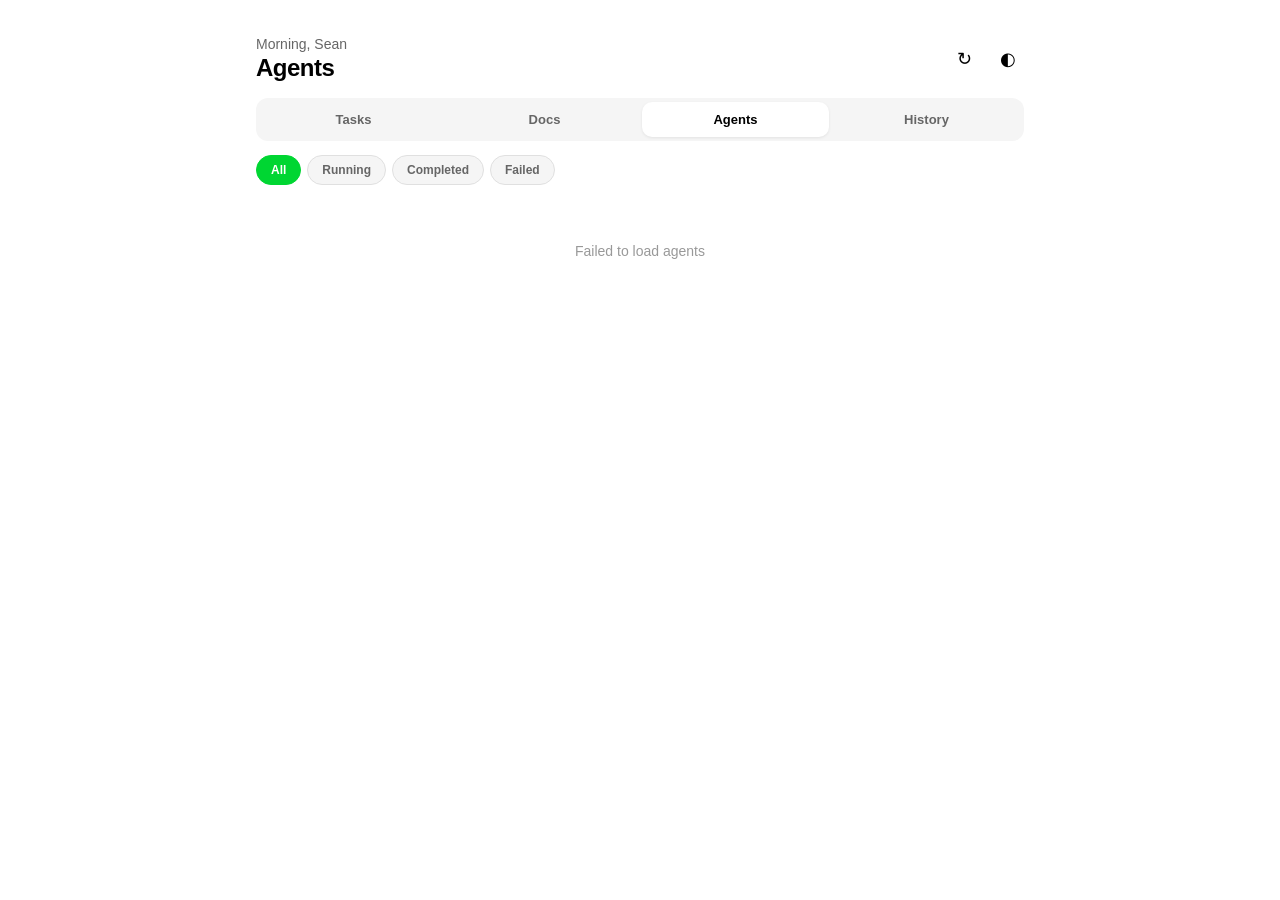
==== agents.html @ 4fce6a40 "Dashboard rebuild: frosted glass, segmented pill progress bars, stepper detail modal, pill filters, " ====
<!DOCTYPE html>
<html lang="en">
<head>
<meta charset="UTF-8">
<meta name="viewport" content="width=device-width,initial-scale=1,maximum-scale=1,user-scalable=no">
<title>Agents</title>
<link rel="stylesheet" href="styles.css">
<link rel="manifest" href="manifest.json">
<meta name="theme-color" content="#00D632">
<script>(function(){var t=localStorage.getItem('theme');if(t==='dark'||(!t&&matchMedia('(prefers-color-scheme:dark)').matches))document.documentElement.classList.add('dark')})()</script>
</head>
<body>
<div class="container">
  <header>
    <div>
      <div id="greeting" style="font-size:14px;color:var(--text2);font-weight:500;margin-bottom:2px"></div>
      <h1 style="margin:0">Agents</h1>
    </div>
    <div class="header-actions">
      <button class="icon-btn" onclick="loadAgents()" title="Refresh">&#x21BB;</button>
      <button class="icon-btn" onclick="toggleTheme()" title="Toggle theme">&#x25D0;</button>
    </div>
  </header>

  <div class="tabs" style="margin-bottom:12px">
    <button class="tab" data-page="index.html" onclick="window.location.href='index.html'">Tasks</button>
    <button class="tab" data-page="documents.html" onclick="window.location.href='documents.html'">Docs</button>
    <button class="tab" data-page="agents.html" onclick="window.location.href='agents.html'">Agents</button>
    <button class="tab" data-page="history.html" onclick="window.location.href='history.html'">History</button>
  </div>

  <div id="summary" class="summary"></div>

  <div class="filters" id="statusFilters">
    <button class="fpill active" data-status="">All</button>
    <button class="fpill" data-status="running">Running</button>
    <button class="fpill" data-status="completed">Completed</button>
    <button class="fpill" data-status="failed">Failed</button>
  </div>

  <div id="agentList"></div>
</div>

<!-- Detail overlay -->
<div class="detail-overlay" id="detailOverlay" onclick="if(event.target===this)closeDetail()">
  <div class="detail-card" id="detailCard"></div>
</div>

<script src="common.js"></script>
<script>
var agents=[];
var statusFilter='';

// Init
updateGreeting('greeting');

document.getElementById('statusFilters').addEventListener('click',function(e){
  var btn=e.target.closest('.fpill');if(!btn)return;
  document.querySelectorAll('#statusFilters .fpill').forEach(function(b){b.classList.remove('active')});
  btn.classList.add('active');
  statusFilter=btn.dataset.status;
  renderAgents();
});

async function loadAgents(){
  try{
    var r=await fetch(API+'/api/agents');
    agents=await r.json();
    renderAgents();
  }catch(e){
    document.getElementById('agentList').innerHTML='<div class="empty">Failed to load agents</div>';
  }
}

function renderAgents(){
  var filtered=statusFilter?agents.filter(function(a){return a.status===statusFilter}):agents;
  var running=agents.filter(function(a){return a.status==='running'}).length;
  var completed=agents.filter(function(a){return a.status==='completed'}).length;
  var failed=agents.filter(function(a){return a.status==='failed'}).length;
  var parts=[];
  if(running)parts.push(running+' running');
  if(completed)parts.push(completed+' completed');
  if(failed)parts.push(failed+' failed');
  document.getElementById('summary').textContent=parts.join(' \u00B7 ')||'No agents deployed yet';

  if(!filtered.length){
    document.getElementById('agentList').innerHTML='<div class="empty">'+(statusFilter?'No '+statusFilter+' agents':'No agents deployed yet')+'</div>';
    return;
  }
  document.getElementById('agentList').innerHTML=filtered.map(function(a){
    var statusTag=a.status==='running'?'<span class="tag running"><span class="pulse-dot"></span>Running</span>':a.status==='completed'?'<span class="tag completed">Completed</span>':'<span class="tag failed">Failed</span>';
    var timeStr='';
    if(a.startedAt){
      var d=new Date(a.startedAt);
      timeStr=d.toLocaleDateString('en-GB',{day:'numeric',month:'short'})+' '+d.toLocaleTimeString('en-GB',{hour:'2-digit',minute:'2-digit'});
    }
    var durStr=a.duration?' \u00B7 '+a.duration:'';
    return '<div class="agent-card" onclick="openDetail('+a.id+')" style="cursor:pointer"><div class="agent-header"><span class="agent-label">'+(a.label||'Agent #'+a.id)+'</span>'+statusTag+'</div><div class="agent-task">'+esc(a.task)+'</div><div class="agent-time">'+timeStr+durStr+'</div></div>';
  }).join('');
}

function openDetail(id){
  var a=agents.find(function(x){return x.id===id});if(!a)return;
  var statusTag=a.status==='running'?'<span class="tag running"><span class="pulse-dot"></span>Running</span>':a.status==='completed'?'<span class="tag completed">Completed</span>':'<span class="tag failed">Failed</span>';
  var timeStr='';
  if(a.startedAt){
    var d=new Date(a.startedAt);
    timeStr=d.toLocaleDateString('en-GB',{day:'numeric',month:'short',year:'numeric'})+' '+d.toLocaleTimeString('en-GB',{hour:'2-digit',minute:'2-digit'});
  }
  var html='<div class="detail-top"><h2>'+(a.label||'Agent #'+a.id)+'</h2><button class="detail-x" onclick="closeDetail()">&#x2715;</button></div>';
  html+='<div class="detail-tags">'+statusTag+(a.duration?'<span class="tag">'+a.duration+'</span>':'')+'</div>';
  html+='<div class="detail-task">'+esc(a.task)+'</div>';
  if(a.steps){
    var stepLines=a.steps.split('\n').filter(function(s){return s.trim()});
    html+='<div class="detail-section"><div class="detail-section-title">Steps taken</div>';
    html+=stepLines.map(function(s,i){
      var text=s.replace(/^\d+\.\s*/,'');
      return '<div class="step-item"><div class="step-num">'+(i+1)+'</div><div class="step-text">'+esc(text)+'</div></div>';
    }).join('');
    html+='</div>';
  }
  if(a.result){
    html+='<div class="detail-result"><div class="detail-section-title">Result</div><div class="detail-result-box">'+esc(a.result)+'</div></div>';
  }
  if(a.outputUrl){
    html+='<div class="detail-output"><div class="detail-section-title">Output</div><a href="'+esc(a.outputUrl)+'" target="_blank">\u2197 View output</a></div>';
  }
  html+='<div class="detail-time">Started '+timeStr+(a.completedAt?' \u00B7 Completed '+new Date(a.completedAt).toLocaleTimeString('en-GB',{hour:'2-digit',minute:'2-digit'}):'')+'</div>';
  document.getElementById('detailCard').innerHTML=html;
  document.getElementById('detailOverlay').classList.add('open');
}
function closeDetail(){document.getElementById('detailOverlay').classList.remove('open')}

// Auto-refresh every 15s for running agents
setInterval(function(){
  if(agents.some(function(a){return a.status==='running'}))loadAgents();
},15000);

loadAgents();
</script>
</body>
</html>
---- styles.css ----
/* ===== Reset ===== */
*{margin:0;padding:0;box-sizing:border-box}

/* ===== Variables ===== */
:root{
  --bg:#fff;--bg2:#f5f5f5;--bg3:#e8e8e8;
  --text:#000;--text2:#666;--text3:#999;
  --border:#e0e0e0;--card:#fff;
  --shadow:0 1px 3px rgba(0,0,0,.08);
  --accent:#00D632;--accent2:#00b82b;
  --red:#ff3b30;--amber:#ff9500;--green:#00D632;
  --radius:16px;
  --modal-bg:rgba(0,0,0,.4)
}
.dark{
  --bg:#050505;--bg2:#161616;--bg3:#252525;
  --text:#e8e8e8;--text2:#888;--text3:#555;
  --border:#2a2a2a;--card:#1c1c1e;
  --shadow:0 2px 8px rgba(0,0,0,.4);
  --modal-bg:rgba(0,0,0,.75)
}

/* ===== Base ===== */
html,body{margin:0;padding:0}
html{background:var(--bg);min-height:100%}
body{
  font-family:-apple-system,BlinkMacSystemFont,'SF Pro Display','SF Pro','Segoe UI',Roboto,sans-serif;
  background:var(--bg);color:var(--text);
  transition:background .3s,color .3s;
  min-height:100vh;
  -webkit-font-smoothing:antialiased
}
.dark body{background:linear-gradient(180deg,#111 0%,#0a0a0a 30%,#050505 100%)}

/* ===== Container ===== */
.container{max-width:800px;margin:0 auto;padding:16px}

/* ===== Header ===== */
header{display:flex;align-items:center;justify-content:space-between;padding:20px 0 16px;gap:12px}
header h1{font-size:24px;font-weight:700;letter-spacing:-.5px}
h1 span{color:var(--accent)}
.header-actions{display:flex;align-items:center;gap:12px}

/* ===== Icon Buttons ===== */
.icon-btn{background:none;border:none;color:var(--text);cursor:pointer;padding:8px;border-radius:12px;font-size:18px;transition:background .2s;display:flex;align-items:center;justify-content:center}
.icon-btn:hover{background:var(--bg2)}
.icon-btn:active{transform:scale(.95)}

/* ===== Theme Toggle (pill switch) ===== */
.theme-toggle{width:44px;height:24px;border-radius:12px;background:var(--bg3);border:none;cursor:pointer;position:relative;transition:background .3s}
.theme-toggle::after{content:'';position:absolute;width:18px;height:18px;border-radius:50%;background:var(--text);top:3px;left:3px;transition:transform .3s}
.dark .theme-toggle::after{transform:translateX(20px)}

/* ===== Tabs ===== */
.tabs{display:flex;gap:4px;background:var(--bg2);border-radius:12px;padding:4px;margin-bottom:16px}
.tab{flex:1;padding:10px 8px;border:none;background:none;border-radius:10px;font-size:13px;font-weight:600;color:var(--text2);cursor:pointer;transition:all .2s;text-align:center;white-space:nowrap}
.tab.active{background:var(--card);color:var(--text);box-shadow:var(--shadow)}

/* ===== Filter Pills ===== */
.filters{display:flex;gap:6px;margin-bottom:16px;overflow-x:auto;-webkit-overflow-scrolling:touch;scrollbar-width:none;padding:2px 0}
.filters::-webkit-scrollbar{display:none}
.fpill{padding:7px 14px;border-radius:99px;border:1px solid var(--border);background:var(--bg2);color:var(--text2);font-size:12px;font-weight:600;cursor:pointer;transition:all .2s;flex-shrink:0;white-space:nowrap;-webkit-tap-highlight-color:transparent;user-select:none}
.fpill.active{background:var(--accent);color:#fff;border-color:var(--accent)}
.dark .fpill{border-color:rgba(255,255,255,.1);background:rgba(255,255,255,.06)}
.dark .fpill.active{background:var(--accent);border-color:var(--accent)}

/* ===== Filter Selects ===== */
.filter-select{padding:8px 12px;border:1px solid var(--border);border-radius:10px;background:var(--card);color:var(--text);font-size:13px;font-weight:500;appearance:none;cursor:pointer;padding-right:28px;background-image:url("data:image/svg+xml,%3Csvg width='10' height='6' xmlns='http://www.w3.org/2000/svg'%3E%3Cpath d='M1 1l4 4 4-4' stroke='%23999' fill='none' stroke-width='1.5'/%3E%3C/svg%3E");background-repeat:no-repeat;background-position:right 10px center}

/* ===== Cards ===== */
.card{background:var(--card);border-radius:var(--radius);padding:18px;margin-bottom:12px;box-shadow:var(--shadow);border:1px solid var(--border);transition:all .2s}
.card:hover{box-shadow:0 2px 8px rgba(0,0,0,.1)}
.dark .card{background:rgba(255,255,255,.12)!important;border:1px solid rgba(255,255,255,.15)!important;-webkit-backdrop-filter:blur(20px);backdrop-filter:blur(20px);box-shadow:none!important}
.dark .card:hover{box-shadow:0 0 0 1px rgba(0,214,50,.15)!important}

/* ===== Buttons ===== */
.btn{padding:14px;border-radius:14px;border:none;font-size:15px;font-weight:600;cursor:pointer;transition:all .2s}
.btn-primary{background:var(--accent);color:#fff}
.btn-primary:hover{background:var(--accent2)}
.btn-secondary{background:var(--bg2);color:var(--text)}
.btn-secondary:hover{background:var(--bg3)}
.btn-sm{padding:6px 12px;font-size:12px;border-radius:8px}
.btn-icon{width:32px;height:32px;padding:0;display:inline-flex;align-items:center;justify-content:center;border-radius:8px;background:var(--bg2);border:none;color:var(--text2);cursor:pointer;font-size:16px;transition:all .15s}
.btn-icon:hover{background:var(--bg3);color:var(--text)}
.btn-danger{color:var(--red)}
.btn.btn-danger{background:var(--red);color:#fff}

/* ===== Badges ===== */
.badge{padding:4px 10px;border-radius:20px;font-size:11px;font-weight:700;text-transform:uppercase;letter-spacing:.5px}
.badge-red{background:rgba(255,59,48,.12);color:var(--red)}
.badge-amber{background:rgba(255,149,0,.12);color:var(--amber)}
.badge-green{background:rgba(0,214,50,.12);color:var(--green)}
.badge-status{background:var(--bg2);color:var(--text2)}
.badge-cat{background:var(--bg2);color:var(--text2)}

/* ===== Modal ===== */
.modal-overlay{position:fixed;inset:0;background:var(--modal-bg);z-index:100;display:none;align-items:flex-end;justify-content:center;-webkit-backdrop-filter:blur(4px);backdrop-filter:blur(4px)}
.modal-overlay.open{display:flex}
.modal-overlay.modal-center{align-items:center}
.modal{background:var(--card);border-radius:20px 20px 0 0;padding:24px;width:100%;max-width:500px;max-height:90vh;overflow-y:auto;animation:slideUp .3s ease}
.dark .modal{background:rgba(30,30,30,.95);-webkit-backdrop-filter:blur(24px);backdrop-filter:blur(24px)}
@keyframes slideUp{from{transform:translateY(100%)}to{transform:translateY(0)}}
.modal h2{font-size:18px;font-weight:700;margin-bottom:20px}
.btn-row{display:flex;gap:8px;margin-top:20px}

/* ===== Forms ===== */
.form-group{margin-bottom:16px}
.form-group label{display:block;font-size:12px;font-weight:600;color:var(--text2);margin-bottom:6px;text-transform:uppercase;letter-spacing:.5px}
.form-group input,.form-group select,.form-group textarea{width:100%;padding:12px;border:1px solid var(--border);border-radius:12px;background:var(--bg2);color:var(--text);font-size:15px;font-family:inherit;transition:border .2s}
.form-group input:focus,.form-group select:focus,.form-group textarea:focus{outline:none;border-color:var(--accent)}
.form-group textarea{resize:vertical;min-height:60px}
.form-row{display:grid;grid-template-columns:1fr 1fr;gap:12px}
.form-actions{display:flex;gap:8px;justify-content:flex-end;margin-top:24px}

/* ===== Empty State ===== */
.empty{text-align:center;padding:40px 20px;color:var(--text3);font-size:14px}

/* ===== FAB ===== */
.fab{position:fixed;bottom:24px;right:24px;width:56px;height:56px;border-radius:50%;background:var(--accent);color:#fff;border:none;font-size:28px;cursor:pointer;box-shadow:0 4px 16px rgba(0,212,50,.3);transition:all .2s;display:flex;align-items:center;justify-content:center;z-index:50}
.dark .fab{box-shadow:0 0 16px rgba(0,214,50,.4),0 0 32px rgba(0,214,50,.15);animation:fabGlow 3s ease-in-out infinite}
.fab:hover{transform:scale(1.05);box-shadow:0 6px 24px rgba(0,212,50,.4)}
.fab:active{transform:scale(.95)}
@keyframes fabGlow{0%,100%{box-shadow:0 0 12px rgba(0,214,50,.3),0 0 24px rgba(0,214,50,.1)}50%{box-shadow:0 0 20px rgba(0,214,50,.5),0 0 40px rgba(0,214,50,.2)}}

/* ===== Connection Dot ===== */
.conn-dot{width:8px;height:8px;border-radius:50%;background:var(--red);transition:background .3s;flex-shrink:0}
.conn-dot.ok{background:var(--green)}

/* ===== Pulse Dot ===== */
.pulse-dot{width:8px;height:8px;border-radius:50%;background:var(--accent);display:inline-block;margin-right:6px;animation:pulse 1.5s ease-in-out infinite}
@keyframes pulse{0%,100%{opacity:1;transform:scale(1)}50%{opacity:.4;transform:scale(.8)}}
.pulse-dot-red{background:var(--red)}

/* ===== Detail Overlay ===== */
.detail-overlay{position:fixed;inset:0;background:var(--modal-bg);z-index:100;display:none;align-items:center;justify-content:center;-webkit-backdrop-filter:blur(6px);backdrop-filter:blur(6px)}
.detail-overlay.open{display:flex}
.detail-card{background:var(--card);border-radius:20px;width:calc(100% - 32px);max-width:480px;max-height:85vh;overflow-y:auto;padding:0;animation:detailIn .25s ease;border:1px solid var(--border);box-shadow:0 16px 48px rgba(0,0,0,.3)}
.dark .detail-card{background:rgba(255,255,255,.08);border:1px solid rgba(255,255,255,.1);-webkit-backdrop-filter:blur(24px);backdrop-filter:blur(24px);box-shadow:0 16px 48px rgba(0,0,0,.5)}
@keyframes detailIn{from{opacity:0;transform:scale(.95)}to{opacity:1;transform:scale(1)}}
.detail-top{padding:20px 20px 0;display:flex;justify-content:space-between;align-items:flex-start;gap:12px}
.detail-top h2{font-size:18px;font-weight:700;flex:1;line-height:1.3}
.detail-x{background:var(--bg2);border:none;color:var(--text2);width:30px;height:30px;border-radius:50%;font-size:14px;cursor:pointer;display:flex;align-items:center;justify-content:center;flex-shrink:0;transition:background .15s}
.detail-x:hover{background:var(--bg3)}
.detail-date{padding:6px 20px 0;font-size:12px;color:var(--text3);font-weight:500}
.detail-topics{display:flex;gap:4px;padding:8px 20px;flex-wrap:wrap}
.detail-section{padding:0 20px;margin-bottom:12px}
.detail-section-title{font-size:11px;font-weight:700;text-transform:uppercase;letter-spacing:.5px;color:var(--text3);margin-bottom:8px}
.detail-task{padding:12px 20px 12px;font-size:14px;color:var(--text2);line-height:1.5}
.detail-tags{display:flex;gap:6px;padding:10px 20px;flex-wrap:wrap}
.detail-result{padding:12px 20px 16px}
.detail-result-box{font-size:13px;color:var(--text2);line-height:1.5;padding:12px 14px;background:var(--bg2);border-radius:12px}
.dark .detail-result-box{background:rgba(255,255,255,.05)}
.detail-output{padding:0 20px 16px}
.detail-output a{display:flex;align-items:center;gap:8px;padding:12px 14px;background:var(--bg2);border-radius:12px;color:var(--accent);font-size:13px;font-weight:600;text-decoration:none;transition:background .15s}
.detail-output a:hover{background:var(--bg3)}
.dark .detail-output a{background:rgba(255,255,255,.05)}
.detail-time{padding:0 20px 20px;font-size:11px;color:var(--text3)}
.detail-btns{padding:12px 20px 20px;display:flex;gap:8px}
.detail-section-body{font-size:13px;color:var(--text2);line-height:1.5;white-space:pre-wrap}

/* ===== Toast ===== */
.toast-container{position:fixed;bottom:24px;left:50%;transform:translateX(-50%);z-index:200;display:flex;flex-direction:column;align-items:center;gap:8px;pointer-events:none}
.toast{padding:12px 24px;border-radius:12px;font-size:14px;font-weight:600;color:#fff;pointer-events:auto;animation:toastIn .25s ease,toastOut .25s ease 2.25s forwards;-webkit-backdrop-filter:blur(12px);backdrop-filter:blur(12px)}
.toast-success{background:rgba(0,214,50,.9)}
.toast-error{background:rgba(255,59,48,.9)}
.toast-info{background:rgba(30,30,30,.9)}
@keyframes toastIn{from{opacity:0;transform:translateY(12px)}to{opacity:1;transform:translateY(0)}}
@keyframes toastOut{from{opacity:1}to{opacity:0}}

/* ===== Global Search ===== */
.search-global-wrap{position:relative;flex:1;max-width:280px}
.search-global{width:100%;padding:8px 14px;border-radius:10px;border:1px solid var(--border);background:var(--bg2);color:var(--text);font-size:13px;font-family:inherit;transition:border .2s}
.search-global:focus{outline:none;border-color:var(--accent)}
.search-global::placeholder{color:var(--text3)}
.search-results{position:absolute;top:100%;left:0;right:0;margin-top:6px;background:var(--card);border:1px solid var(--border);border-radius:12px;max-height:360px;overflow-y:auto;box-shadow:0 8px 32px rgba(0,0,0,.2);display:none;z-index:60}
.search-results.open{display:block}
.dark .search-results{background:rgba(30,30,30,.98);border-color:rgba(255,255,255,.1)}
.search-group-title{font-size:10px;font-weight:700;text-transform:uppercase;letter-spacing:.5px;color:var(--text3);padding:10px 14px 4px}
.search-item{display:flex;align-items:center;gap:10px;padding:8px 14px;cursor:pointer;transition:background .15s;font-size:13px;color:var(--text)}
.search-item:hover{background:var(--bg2)}
.search-item:last-child{border-radius:0 0 12px 12px}
.search-item-icon{font-size:14px;color:var(--text3);flex-shrink:0}
.search-item-text{flex:1;overflow:hidden;text-overflow:ellipsis;white-space:nowrap}
.search-no-results{padding:16px;text-align:center;font-size:13px;color:var(--text3)}

/* ===== Overview Stats ===== */
.overview-stats{display:grid;grid-template-columns:repeat(4,1fr);gap:10px;margin-bottom:24px}
.stat-card{background:var(--card);border-radius:var(--radius);padding:16px;text-align:center;border:1px solid var(--border);box-shadow:var(--shadow)}
.dark .stat-card{background:rgba(255,255,255,.12);border:1px solid rgba(255,255,255,.15);-webkit-backdrop-filter:blur(20px);backdrop-filter:blur(20px);box-shadow:none}
.stat-value{font-size:28px;font-weight:700;line-height:1}
.stat-label{font-size:11px;font-weight:600;color:var(--text2);text-transform:uppercase;letter-spacing:.5px;margin-top:4px}
.stat-red .stat-value{color:var(--red)}
.stat-amber .stat-value{color:var(--amber)}
.stat-green .stat-value{color:var(--green)}

/* ===== Due Date Warnings ===== */
.card-overdue{border-color:var(--red)!important}
.card-due-soon{border-color:var(--amber)!important}
.badge-overdue{background:rgba(255,59,48,.15);color:var(--red);display:inline-flex;align-items:center;gap:4px}
.badge-due-today{background:rgba(255,149,0,.15);color:var(--amber)}

/* ===== Page: Index — Tasks ===== */
.section{margin-bottom:48px}
.section-header{display:flex;justify-content:space-between;align-items:center;margin-bottom:16px}
.section-title{font-size:20px;font-weight:700;letter-spacing:-.3px}
.task-header{display:flex;justify-content:space-between;align-items:flex-start;gap:12px}
.task-name{font-size:16px;font-weight:600;flex:1}
.task-meta{display:flex;gap:8px;flex-wrap:wrap;margin-top:8px;align-items:center}
.task-assignee{font-size:12px;color:var(--text2);font-weight:500}
.task-due{font-size:12px;color:var(--text2)}
.task-notes{font-size:13px;color:var(--text2);margin-top:8px;line-height:1.5}
.task-actions{display:flex;gap:4px;flex-shrink:0}
.task-done .task-name{text-decoration:line-through;opacity:.5}
.event-card{display:flex;align-items:center;gap:16px}
.event-date-box{text-align:center;min-width:48px}
.event-date-box .month{font-size:11px;font-weight:700;color:var(--accent);text-transform:uppercase}
.event-date-box .day{font-size:22px;font-weight:700}
.event-info{flex:1}
.event-name{font-size:15px;font-weight:600}
.event-cat{font-size:12px;color:var(--text2)}
.reminder-toggle{position:relative;width:40px;height:22px;cursor:pointer}
.reminder-toggle input{opacity:0;width:0;height:0}
.reminder-toggle .slider{position:absolute;inset:0;background:var(--bg3);border-radius:11px;transition:.3s}
.reminder-toggle .slider::before{content:'';position:absolute;width:16px;height:16px;border-radius:50%;background:#fff;left:3px;top:3px;transition:.3s}
.reminder-toggle input:checked+.slider{background:var(--accent)}
.reminder-toggle input:checked+.slider::before{transform:translateX(18px)}
.export-bar{display:flex;gap:8px;margin-bottom:24px}

/* ===== Page: Documents ===== */
.category-header{display:flex;align-items:center;justify-content:space-between;padding:16px 0 8px}
.category-title{font-size:16px;font-weight:700;letter-spacing:-.3px}
.category-count{font-size:11px;color:var(--text3);font-weight:500}
.doc-grid{display:grid;grid-template-columns:1fr;gap:10px;margin-bottom:24px}
.doc-card{display:flex;align-items:center;gap:14px;padding:18px;background:var(--card);border:1px solid var(--border);border-radius:var(--radius);cursor:pointer;transition:all .15s;text-decoration:none;color:var(--text)}
.dark .doc-card{background:rgba(255,255,255,.12)!important;border:1px solid rgba(255,255,255,.15)!important;-webkit-backdrop-filter:blur(20px);backdrop-filter:blur(20px);box-shadow:none!important}
.doc-card:hover{border-color:var(--accent);transform:translateY(-1px);box-shadow:0 4px 12px rgba(0,0,0,.08)}
.dark .doc-card:hover{box-shadow:0 0 0 1px rgba(0,214,50,.15)!important;border-color:rgba(0,214,50,.3)!important}
.doc-card:active{transform:scale(.99)}
.doc-icon{font-size:16px;font-weight:700;flex-shrink:0;width:44px;height:44px;display:flex;align-items:center;justify-content:center;background:var(--bg2);border-radius:12px;color:var(--text2)}
.dark .doc-icon{background:rgba(255,255,255,.06)}
.doc-info{flex:1;min-width:0}
.doc-title{font-size:14px;font-weight:600;white-space:nowrap;overflow:hidden;text-overflow:ellipsis}
.doc-desc{font-size:12px;color:var(--text2);margin-top:2px;display:-webkit-box;-webkit-line-clamp:2;-webkit-box-orient:vertical;overflow:hidden}
.doc-meta{font-size:11px;color:var(--text3);margin-top:4px}
.doc-arrow{color:var(--text3);font-size:16px;flex-shrink:0}
.doc-actions{display:flex;gap:4px;flex-shrink:0}
.doc-actions button{background:none;border:none;color:var(--text3);cursor:pointer;font-size:14px;padding:4px;border-radius:6px}
.doc-actions button:hover{color:var(--red);background:var(--bg2)}

/* ===== Page: Agents ===== */
.agent-card{background:var(--card);border-radius:var(--radius);padding:18px;margin-bottom:14px;border:1px solid var(--border);transition:all .2s}
.dark .agent-card{background:rgba(255,255,255,.12)!important;border:1px solid rgba(255,255,255,.15)!important;-webkit-backdrop-filter:blur(20px);backdrop-filter:blur(20px);box-shadow:none!important}
.agent-header{display:flex;justify-content:space-between;align-items:flex-start;gap:8px;margin-bottom:8px}
.agent-label{font-size:12px;font-weight:700;text-transform:uppercase;letter-spacing:.5px;color:var(--accent)}
.agent-task{font-size:15px;font-weight:600;line-height:1.4;margin-bottom:10px}
.agent-meta{display:flex;gap:6px;flex-wrap:wrap;align-items:center;margin-bottom:10px}
.tag{font-size:11px;padding:3px 8px;border-radius:8px;font-weight:600;background:var(--bg2);color:var(--text2)}
.tag.running{background:#e5f0ff;color:#1a6dff}
.dark .tag.running{background:#0a1a3e;color:#6da8ff}
.tag.completed{background:#e5ffe8;color:#1b8c2a}
.dark .tag.completed{background:#0a2e10;color:#66d96e}
.tag.failed{background:#ffe5e5;color:var(--red)}
.dark .tag.failed{background:#3a1515;color:#ff6b6b}
.agent-result{font-size:13px;color:var(--text2);line-height:1.5;padding:10px 12px;background:var(--bg2);border-radius:10px;margin-top:8px}
.dark .agent-result{background:rgba(255,255,255,.05)}
.agent-time{font-size:11px;color:var(--text3)}
.summary{font-size:12px;color:var(--text3);margin-bottom:12px;padding:0 2px}
.step-item{display:flex;gap:10px;padding:6px 0;align-items:flex-start}
.step-num{width:20px;height:20px;border-radius:50%;background:var(--accent);color:#fff;font-size:10px;font-weight:700;display:flex;align-items:center;justify-content:center;flex-shrink:0}
.dark .step-num{box-shadow:0 0 8px rgba(0,214,50,.3)}
.step-text{font-size:13px;color:var(--text);line-height:1.4;padding-top:2px}

/* ===== Page: History ===== */
.search-wrap{margin-bottom:12px}
.search-input{width:100%;padding:12px 16px;border-radius:14px;border:1px solid var(--border);background:var(--bg2);color:var(--text);font-size:15px;transition:border .2s;font-family:inherit}
.search-input:focus{outline:none;border-color:var(--accent)}
.search-input::placeholder{color:var(--text3)}
.card-date{font-size:11px;color:var(--text3);font-weight:500;margin-bottom:4px}
.card-title{font-size:15px;font-weight:600;margin-bottom:8px}
.card-topics{display:flex;gap:4px;flex-wrap:wrap;margin-bottom:8px}
.topic-pill{font-size:10px;padding:2px 8px;border-radius:8px;font-weight:600;background:var(--bg2);color:var(--text2)}
.dark .topic-pill{background:rgba(255,255,255,.08);color:var(--text2)}
.card-section{margin-top:6px}
.card-section-header{display:flex;align-items:center;gap:6px;font-size:12px;font-weight:600;color:var(--text2);cursor:pointer;padding:4px 0;user-select:none}
.card-section-header:hover{color:var(--accent)}
.card-section-arrow{font-size:10px;transition:transform .2s;display:inline-block}
.card-section-arrow.open{transform:rotate(90deg)}
.card-section-body{display:none;font-size:13px;color:var(--text2);line-height:1.5;padding:4px 0 4px 18px;white-space:pre-wrap}
.card-section-body.open{display:block}

/* ===== Responsive ===== */
@media(max-width:600px){
  .container{padding:16px 12px}
  header h1{font-size:22px}
  .form-row{grid-template-columns:1fr}
  .modal{padding:24px 16px}
  .tab{padding:8px 14px;font-size:13px}
  .filters{gap:6px}
  .overview-stats{grid-template-columns:repeat(2,1fr)}
  .search-global-wrap{max-width:160px}
}
@media(min-width:600px){
  .modal{border-radius:20px;margin:auto}
  .doc-grid{grid-template-columns:1fr 1fr}
}
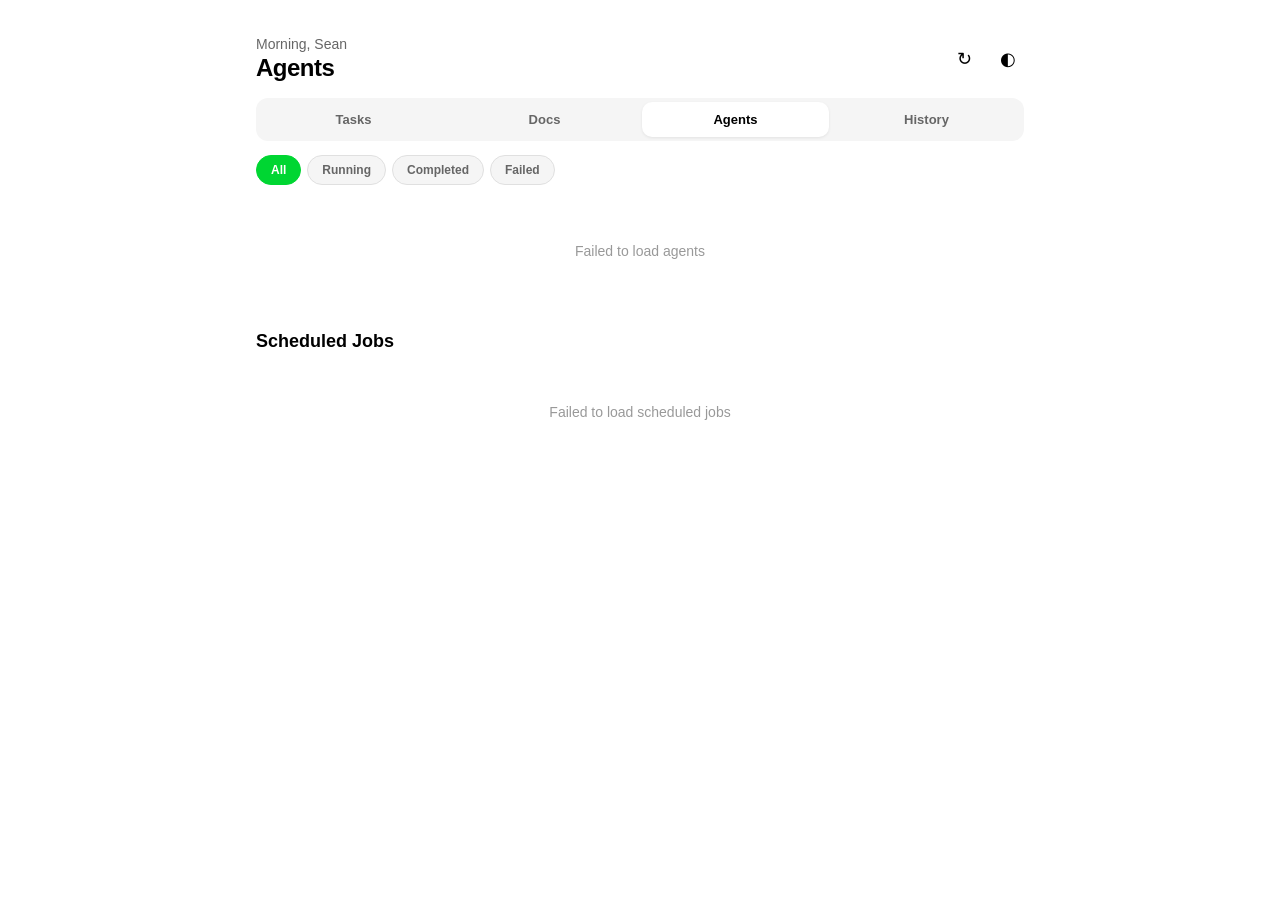
==== commit 60a467ff: "Add Scheduled Jobs section to Agents page — cron API + rendering" ====
--- a/agents.html
+++ b/agents.html
@@ -39,6 +39,13 @@
   </div>
 
   <div id="agentList"></div>
+
+  <!-- Scheduled Jobs Section -->
+  <div style="margin-top:32px">
+    <h2 style="font-size:18px;font-weight:700;margin-bottom:4px">Scheduled Jobs</h2>
+    <div id="cronSummary" class="summary" style="margin-bottom:12px"></div>
+    <div id="cronList"></div>
+  </div>
 </div>
 
 <!-- Detail overlay -->
@@ -137,6 +144,55 @@
 },15000);
 
 loadAgents();
+
+// --- Scheduled Jobs ---
+async function loadCron(){
+  try{
+    var r=await fetch(API+'/api/cron');
+    var jobs=await r.json();
+    renderCron(jobs);
+  }catch(e){
+    document.getElementById('cronList').innerHTML='<div class="empty">Failed to load scheduled jobs</div>';
+  }
+}
+
+function renderCron(jobs){
+  var active=jobs.filter(function(j){return j.status==='active'}).length;
+  var disabled=jobs.filter(function(j){return j.status==='disabled'}).length;
+  var oneshot=jobs.filter(function(j){return j.type==='one-shot'}).length;
+  var parts=[];
+  if(active)parts.push(active+' active');
+  if(disabled)parts.push(disabled+' disabled');
+  if(oneshot)parts.push(oneshot+' one-shot');
+  document.getElementById('cronSummary').textContent=parts.join(' \u00B7 ')||'No scheduled jobs';
+
+  if(!jobs.length){
+    document.getElementById('cronList').innerHTML='<div class="empty">No scheduled jobs configured</div>';
+    return;
+  }
+  document.getElementById('cronList').innerHTML=jobs.map(function(j){
+    var statusDot=j.status==='active'?'<span class="pulse-dot" style="width:6px;height:6px"></span>':'<span style="display:inline-block;width:6px;height:6px;border-radius:50%;background:var(--text3);margin-right:6px;opacity:.4"></span>';
+    var statusLabel=j.status==='active'?'<span class="tag running" style="font-size:10px;padding:2px 8px">Active</span>':'<span class="tag" style="font-size:10px;padding:2px 8px;background:var(--bg3);color:var(--text3)">Disabled</span>';
+    var typeLabel=j.type==='one-shot'?'<span class="tag" style="font-size:10px;padding:2px 8px;background:rgba(255,204,0,.12);color:#fc0">One-shot</span>':'';
+    var lastRunStr='';
+    if(j.lastRun){
+      var d=new Date(j.lastRun);
+      lastRunStr='Last: '+d.toLocaleDateString('en-GB',{day:'numeric',month:'short'})+' '+d.toLocaleTimeString('en-GB',{hour:'2-digit',minute:'2-digit'});
+      if(j.lastStatus){
+        var sc=j.lastStatus==='ok'?'color:var(--accent)':'color:var(--red)';
+        lastRunStr+=' <span style="'+sc+'">\u2022 '+j.lastStatus+'</span>';
+      }
+    }
+    var nextRunStr='';
+    if(j.nextRun){
+      var nd=new Date(j.nextRun);
+      nextRunStr='Next: '+nd.toLocaleDateString('en-GB',{day:'numeric',month:'short'})+' '+nd.toLocaleTimeString('en-GB',{hour:'2-digit',minute:'2-digit'});
+    }
+    return '<div class="agent-card"><div class="agent-header"><span class="agent-label">'+esc(j.name)+'</span><div>'+statusLabel+typeLabel+'</div></div><div class="agent-task" style="font-size:13px;font-weight:500;color:var(--text2)">'+(j.scheduleDesc||j.schedule)+'</div><div class="agent-time">'+lastRunStr+(lastRunStr&&nextRunStr?' \u00B7 ':'')+nextRunStr+'</div></div>';
+  }).join('');
+}
+
+loadCron();
 </script>
 </body>
 </html>
